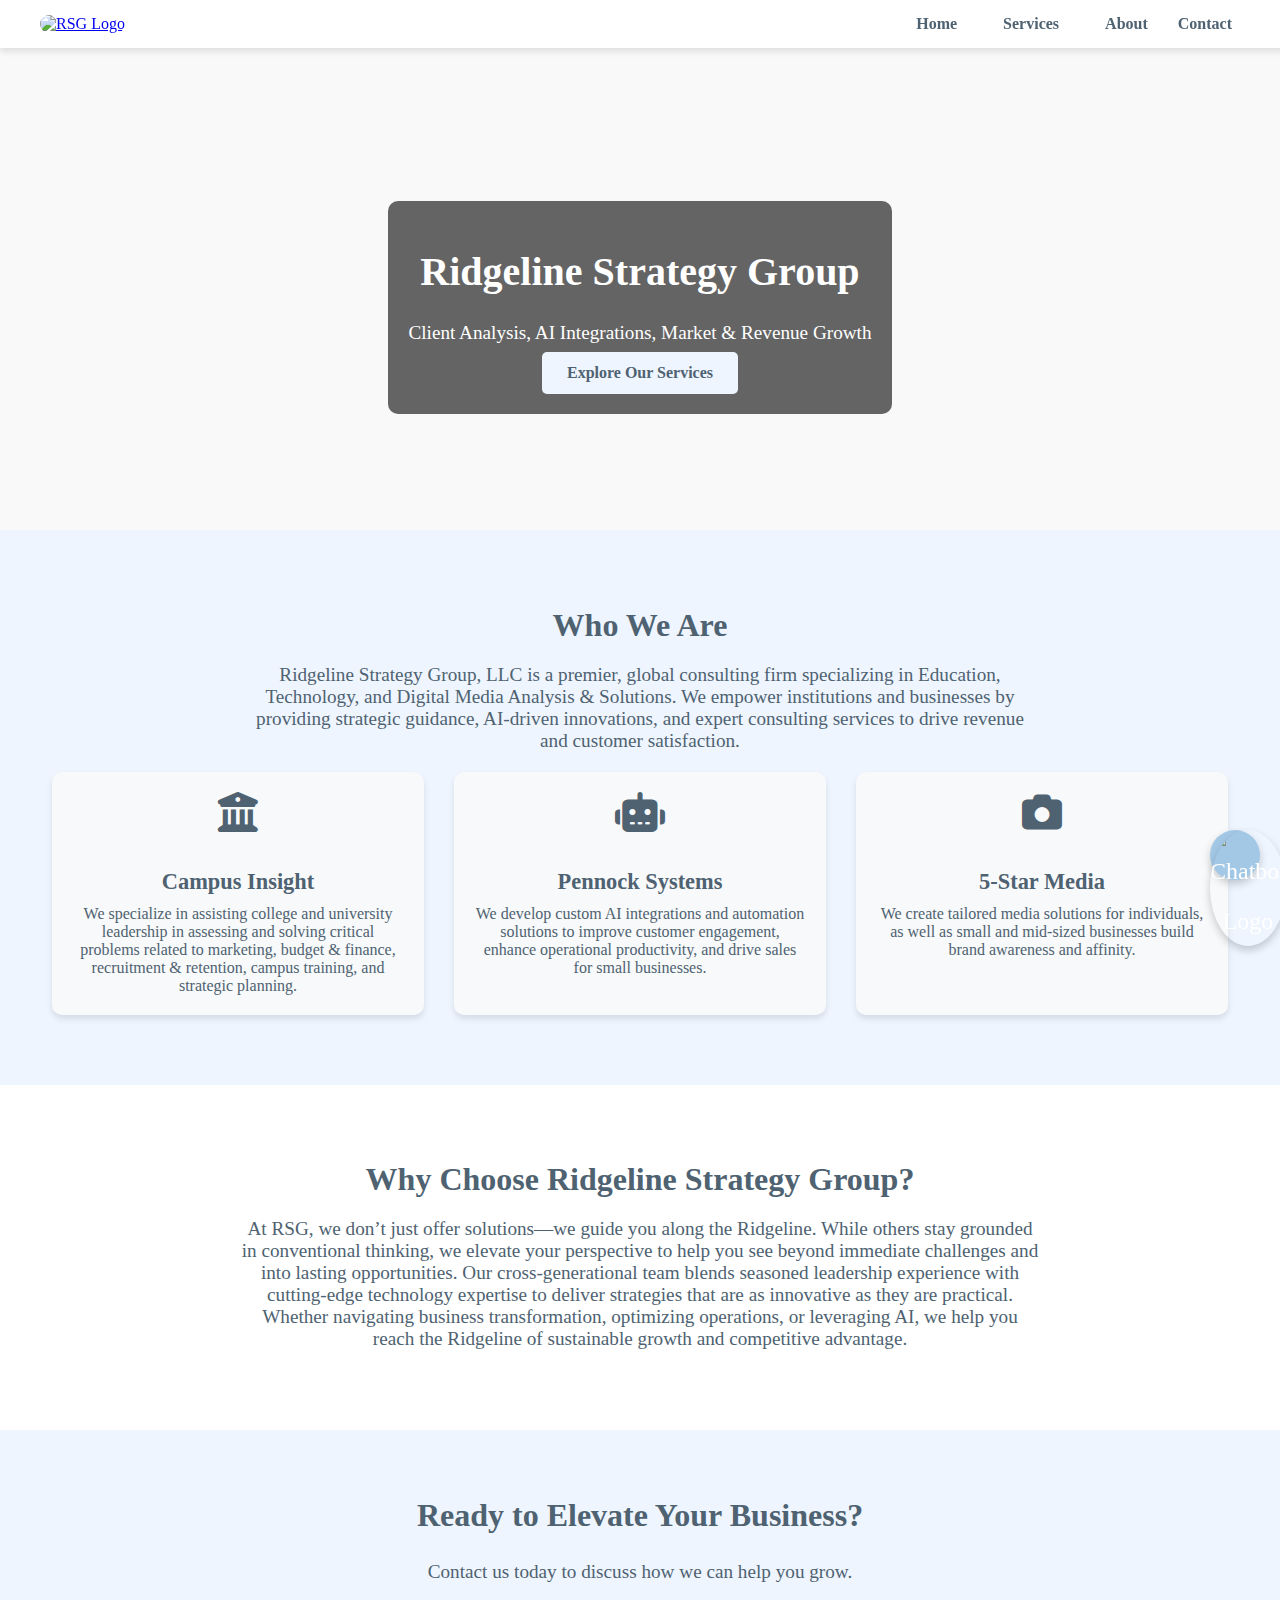
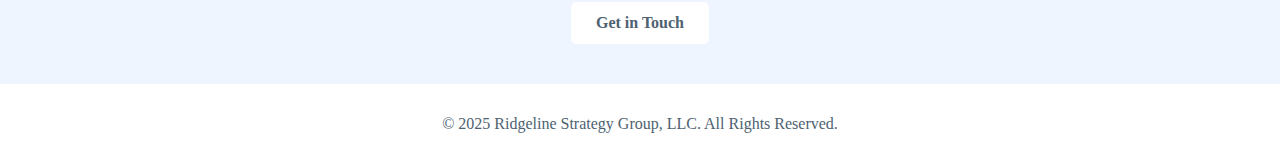
==== index.html @ 0a09072b "Add files via upload" ====
<!DOCTYPE html>
<html lang="en">
<head>
    <meta charset="UTF-8">
    <meta name="viewport" content="width=device-width, initial-scale=1.0">
    <title>Ridgeline Strategy Group LLC</title>
    <link rel="stylesheet" href="style.css">
    <link href="https://fonts.googleapis.com/css2?family=Poppins:wght@300;400;600&display=swap" rel="stylesheet">
    <link rel="stylesheet" href="https://cdnjs.cloudflare.com/ajax/libs/font-awesome/6.4.2/css/all.min.css">
</head>
<body>

<!-- Navigation -->
<nav class="navbar">
    <a href="index.html" class="navbar-logo">
        <img src="images/R logo 2.png" alt="RSG Logo">
    </a>
    <ul>
        <li><a href="index.html">Home</a></li>
        <li class="dropdown">
            <a href="services.html" class="dropbtn">Services</a>
            <div class="dropdown-content">
                <a href="insight-solutions.html">Campus Insight</a>
                <a href="technology-consulting.html">Pennock Systems</a>
                <a href="5-star-media.html">5-Star Media</a>
            </div>
        </li>
        <li><a href="about.html">About</a></li>
        <li><a href="contact.html">Contact</a></li>
    </ul>
</nav>


    <!-- Hero Section with Background Video -->
    <header class="hero">
        <video autoplay muted loop playsinline class="hero-video">
            <source src="images/R logo 2.png" type="images">
            Your browser does not support the video tag.
        </video>
        <div class="hero-content">
            <h1>Ridgeline Strategy Group</h1>
            <p>Client Analysis, AI Integrations, Market & Revenue Growth</p>
            <a href="services.html" class="btn">Explore Our Services</a>
        </div>
    </header>
    
<!-- Overview Section -->
<section class="overview">
    <h2>Who We Are</h2>
    <p>Ridgeline Strategy Group, LLC is a premier, global consulting firm specializing in Education, Technology, and Digital Media Analysis & Solutions. 
       We empower institutions and businesses by providing strategic guidance, AI-driven innovations, and expert consulting services to drive revenue and customer satisfaction.</p>
    <div class="overview-container">

        <a href="insight-solutions.html" class="overview-link">
            <div class="overview-box">
                <i class="fas fa-university"></i> <!-- Higher Ed Icon -->
                <h3>Campus Insight</h3>
                <p>We specialize in assisting college and university leadership in assessing and solving critical problems related to marketing, budget & finance, recruitment & retention, campus training, and strategic planning.</p>
            </div>
        </a>

        <a href="technology-consulting.html" class="overview-link">
            <div class="overview-box">
                <i class="fas fa-robot"></i> <!-- AI Chatbot Icon -->
                <h3>Pennock Systems</h3>
                <p>We develop custom AI integrations and automation solutions to improve customer engagement, enhance operational productivity, and drive sales for small businesses.</p>
            </div>
        </a>

        <a href="5-star-media.html" class="overview-link">
            <div class="overview-box">
                <i class="fas fa-camera"></i>
                <h3>5-Star Media</h3>
                <p>We create tailored media solutions for individuals, as well as small and mid-sized businesses build brand awareness and affinity.</p>
            </div>
        </a>

    </div>
</section>


<!-- Value Proposition Section -->
<section class="value-proposition">
    <h2>Why Choose Ridgeline Strategy Group?</h2>
    <p>At RSG, we don’t just offer solutions—we guide you along the Ridgeline. While others stay grounded in conventional thinking, we elevate your perspective to help you see beyond immediate challenges and into lasting opportunities. Our cross-generational team blends seasoned leadership experience with cutting-edge technology expertise to deliver strategies that are as innovative as they are practical. Whether navigating business transformation, optimizing operations, or leveraging AI, we help you reach the Ridgeline of sustainable growth and competitive advantage.</p>
    </div>
</section>

    <!-- Call to Action -->
    <section class="cta">
        <h2>Ready to Elevate Your Business?</h2>
        <p>Contact us today to discuss how we can help you grow.</p>
        <a href="contact.html" class="btn">Get in Touch</a>
    </section>

    <!-- Footer --> 
    <footer>
        <p>&copy; 2025 Ridgeline Strategy Group, LLC. All Rights Reserved.</p>
    </footer>

    <!-- Chatbot Toggle Button -->
    <div id="chatbot-toggle">
        <img src="images/R logo 2.png" alt="Chatbot Logo" class="chatbot-logo">
      </div>
      
    <!-- Chatbot iframe (hidden by default) -->
    <iframe id="chatbot-frame" src="chatbot.html" style="display: none;"></iframe>

    <script src="script.js"></script> <!-- Main website script -->
</body>
</html>
---- style.css ----
/* General Styles */
body {
    font-family: 'Garamond', serif;
    margin: 0;
    padding: 0;
    background-color: #f9f9f9;
    color: #333;
    text-align: center;
}


/* Hero Section */
.hero {
    height: 50vh;
    display: flex;
    align-items: center;
    justify-content: center;
    text-align: center;
    background: url('hero-background.jpg') no-repeat center center/cover;
    color: white;
    padding: 40px;
}

.hero-video {
    position: absolute;
    top: 50%;
    left: 50%;
    transform: translate(-50%, -50%);
    width: 100%;
    height: 100%;
    object-fit: cover;
    z-index: -1;
}

.hero-content {
    background: rgba(0, 0, 0, 0.6);
    padding: 20px;
    border-radius: 10px;
    animation: fadeIn 1.5s ease-in-out;
    max-width: 700px;
    margin-top: 85px;
}

.hero h1 {
    font-size: 2.5rem; /* Slightly smaller */
    max-width: 700px;
}

.hero p {
    font-size: 1.2rem; /* Reduce slightly */
    max-width: 600px;
    margin: 8px auto; /* Reduce spacing */
}

/* Button */
.btn {
    display: inline-block;
    padding: 12px 25px;
    background: #eef5ff;
    color: #4E6271;
    text-decoration: none;
    border-radius: 5px;
    font-weight: 600;
    transition: background 0.3s ease;
}

/* Navigation */

.navbar {
    position: fixed;
    top: 0;
    width: 100%;
    background: white;
    padding: 15px 40px;
    z-index: 1000;
    display: flex;
    align-items: center;
    justify-content: space-between; /* Ensures logo is on the left, nav items are on the right */
    box-shadow: 0px 4px 6px rgba(0, 0, 0, 0.1);
}


/* Remove margin-left: auto and center align */
.navbar ul {
    list-style: none;
    display: flex;
    gap: 30px; /* Increase spacing for better alignment */
    padding: 0;
    margin: 0 40px 0 auto; /* Pushes the nav to the right */
    transform: translateX(-48px); /* Shift items 48px to the left */
}

.navbar ul li {
    display: inline-block;
    white-space: nowrap; /* Prevents line breaks */
}

.navbar ul li a:hover {
    color: #4E6271; /* Change the color to blue upon hover */
}

.navbar ul li a {
    text-decoration: none;
    color: #4E6271;
    font-weight: 600;
    transition: color 0.3s ease;
}

/* Style for the dropdown container */
.navbar .dropdown {
    position: relative;
    display: inline-block;
}

/* Style for the dropdown button (Services) */
.navbar .dropbtn {
    font-size: 16px;
    background-color: transparent;
    color: #4E6271; /* Adjust this based on your site's color scheme */
    padding: 14px 16px;
    border: none;
    cursor: pointer;
}

/* Dropdown content (hidden by default) */
.navbar .dropdown-content {
    display: none;
    position: absolute;
    background-color: #A3C8E6; /* Adjust this for your theme */
    min-width: 160px;
    z-index: 1;
}

/* Dropdown items */
.navbar .dropdown-content a {
    color: whitesmoke; /* Adjust text color */
    padding: 12px 16px;
    text-decoration: none;
    display: block;
}

/* Show the dropdown content when hovering */
.navbar .dropdown:hover .dropdown-content {
    display: block;
}

/* Responsive Fix for Small Screens */
@media screen and (max-width: 768px) {
    .navbar {
        flex-direction: column;
        padding: 15px 20px;
    }

    .navbar ul {
        flex-direction: column;
        align-items: center;
        gap: 10px;
    }

    nav ul li {
        margin: 5px 0;
    }
}

.navbar-logo img {
    height: 50px; /* Adjust as needed */
    width: auto;
    margin-right: 20px; /* Space between logo and navigation links */
    border-radius: 15px;
}


/* Call to Action */
.cta {
    padding: 40px;
    background: #eef5ff;
    color: #4E6271;
}

.cta h2 {
    font-size: 2rem;
}

.cta p {
    font-size: 1.2rem;
    color: #4E6271;
}

.cta .btn {
    background: white;
    color: #4E6271;
    font-weight: bold;
}

.cta .btn:hover {
    background: #A3C8E6;
}

/* Footer */
footer {
    background: white;
    color: #4E6271;
    padding: 15px;
    margin-top: 0;
}

/* Animations */
@keyframes fadeIn {
    from {
        opacity: 0;
        transform: translateY(-20px);
    }
    to {
        opacity: 1;
        transform: translateY(0);
    }
}

 /* Overview Section */
 .overview {
    padding: 50px 20px;
    background: #eef5ff;
    text-align: center;
}

.overview h2 {
    font-size: 2rem;
    color: #4E6271;
    margin-bottom: 20px;
}

.overview p {
    font-size: 1.2rem;
    max-width: 800px;
    margin: 0 auto;
    color: #4E6271;
}

.overview-container, .value-container {
    display: flex;
    gap: 30px;
    justify-content: center;
    text-align: center;
    padding: 20px 0;
}

.overview-box, .value-box {
    width: 30%;
    padding: 20px;
    background: #f8f9fa;
    border-radius: 10px;
    box-shadow: 0px 4px 6px rgba(0, 0, 0, 0.1);
}

.overview-box i, .value-box i {
    font-size: 40px;
    color: #4E6271;
    margin-bottom: 15px;
}

.overview-box h3, .value-box h3 {
    font-size: 1.4rem;
    margin-bottom: 10px;
    color: #4E6271
}

.overview-box p {
    font-size: 1rem;
    color: #4E6271;
}

.overview-box:hover {
    transform: translateY(-5px);
}

/* Make anchor behave like a block without interfering with box layout */
.overview-link {
    text-decoration: none;
    color: inherit;
    display: flex;
    width: 30%;
    border-radius: 10px; /* match box */
}


/* Ensure it inherits the original box styling and keeps structure */
.overview-link .overview-box {
    width: 100%;
    padding: 20px;
    background: #f8f9fa;
    border-radius: 10px;
    box-shadow: 0px 4px 6px rgba(0, 0, 0, 0.1);
    transition: transform 0.2s ease, box-shadow 0.2s ease;
}

/* Smooth hover transition remains intact */
.overview-link:hover .overview-box {
    transform: translateY(-5px);
    box-shadow: 0px 8px 12px rgba(0, 0, 0, 0.15);
}


/* Value Proposition Section */
.value-proposition {
    padding: 50px 20px;
    background: white;
    text-align: center;
}

.value-proposition h2 {
    font-size: 2rem;
    color: #4E6271;
    margin-bottom: 20px;
}

.value-proposition p {
    font-size: 1.2rem;
    max-width: 800px;
    margin: 0 auto 30px;
    color: #4E6271;
}

.value-container {
    display: flex;
    justify-content: center;
    gap: 30px;
}

.value-box {
    background: #eef5ff;
    padding: 20px;
    border-radius: 10px;
    width: 300px;
    box-shadow: 0 4px 6px rgba(0, 0, 0, 0.1);
    text-align: center;
    transition: transform 0.3s ease-in-out;
}

.value-box i {
    font-size: 40px;
    color: #4E6271;
    margin-bottom: 15px;
}

.value-box img {
    width: 60px;
    margin-bottom: 15px;
}

.value-box h3 {
    color: #4E6271;
    margin-bottom: 10px;
}

.value-box p {
    font-size: 1rem;
    color: #4E6271;
}

.value-box:hover {
    transform: translateY(-5px);
}

/* CHATBOT INFORMATION */

#chatbot-toggle {
    position: fixed;
    bottom: 20px;
    right: 20px;
    background-color: #A3C8E6;
    color: white;
    border-radius: 50%;
    font-size: 24px;
    width: 50px;
    height: 50px;
    text-align: center;
    line-height: 50px;
    cursor: pointer;
    box-shadow: 0 4px 8px rgba(0, 0, 0, 0.2);
    z-index: 1000;
  }

  #chatbot-toggle img.chatbot-logo {
    width: 50px; /* Adjust as needed */
    height: auto;
    border-radius: 50%; /* Optional: round logo */
    box-shadow: 0 4px 8px rgba(0, 0, 0, 0.2);
    transition: transform 0.3s ease, box-shadow 0.3s ease;
  }

  #chatbot-toggle img.chatbot-logo:hover {
    transform: scale(1.1);
    box-shadow: 0 6px 12px rgba(0, 0, 0, 0.3);
  }
  
  #chatbot-frame {
    position: fixed;
    bottom: 85px;
    right: 20px;
    width: 300px;
    height: 400px;
    border: none;
    border-radius: 15px;
    box-shadow: 0 4px 8px rgba(0, 0, 0, 0.2);
    display: flex;
    flex-direction: column;
    z-index: 999;
    background-color: white;
  }
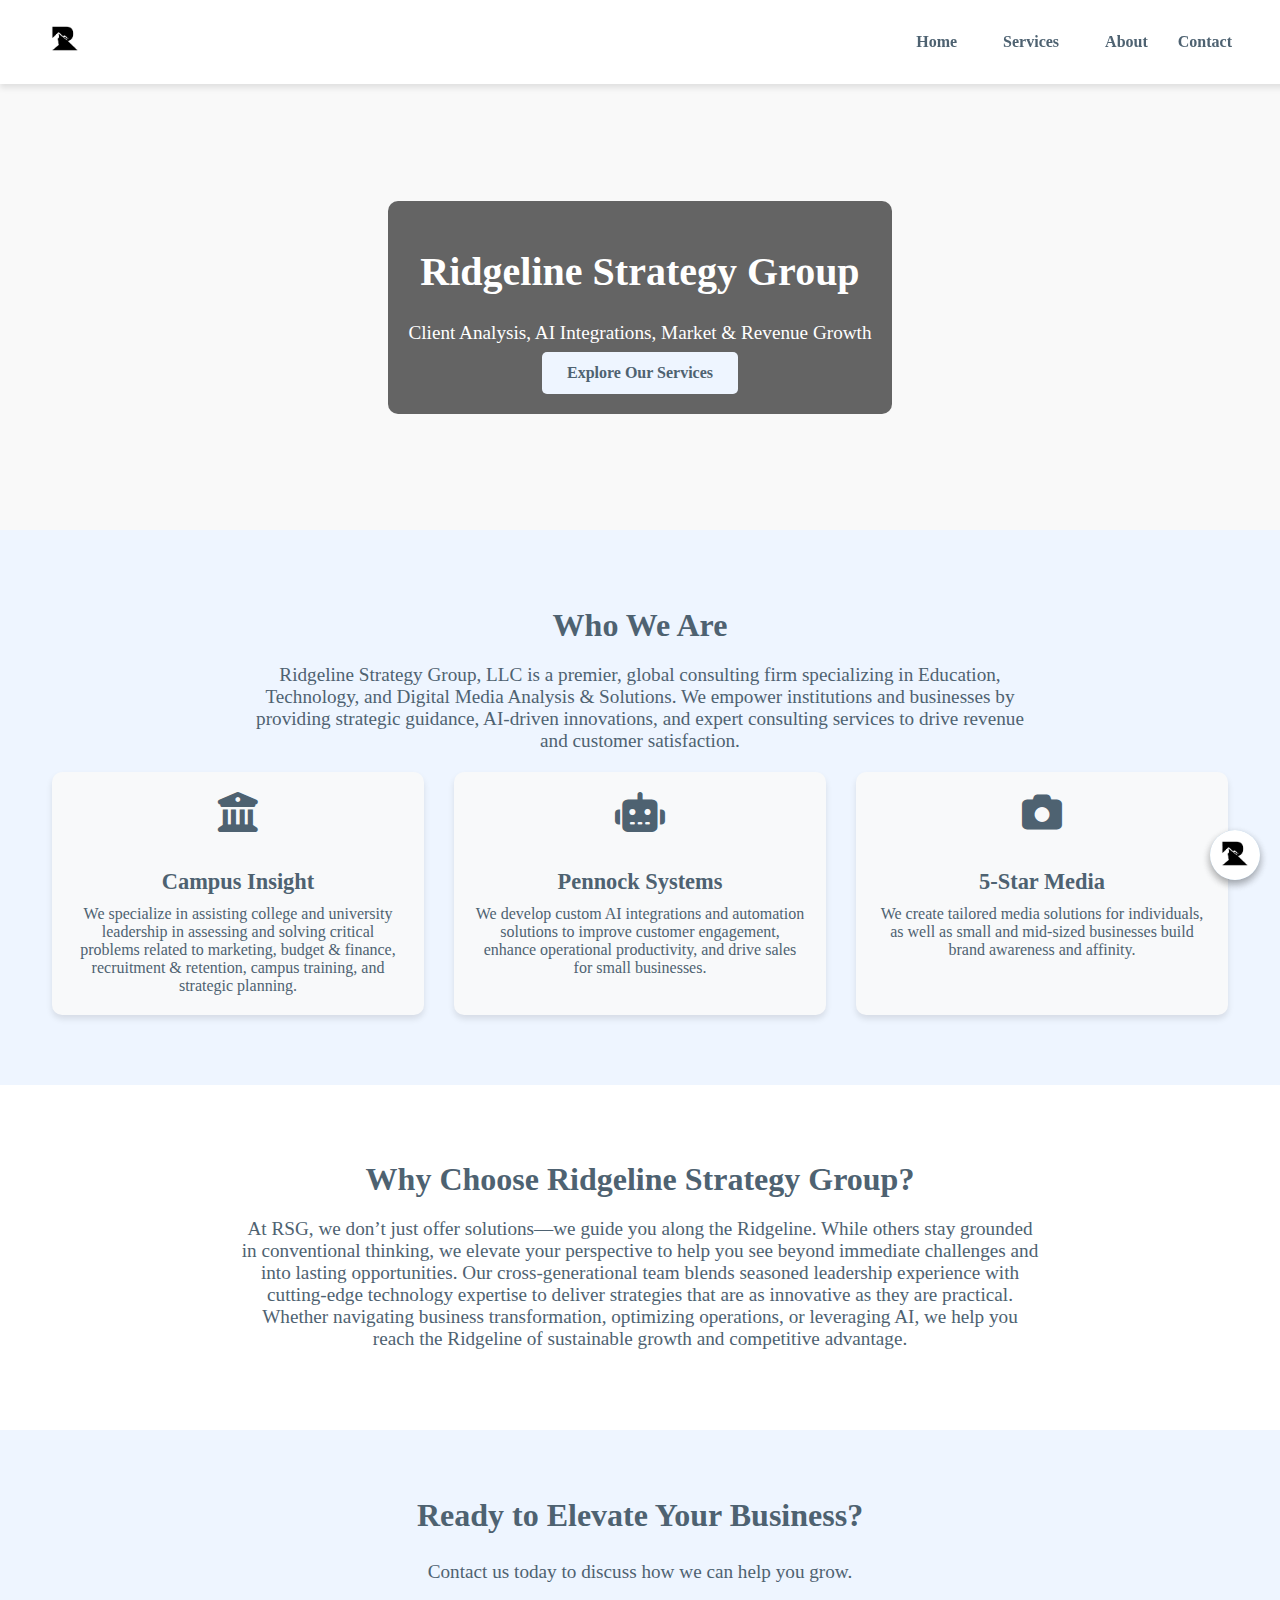
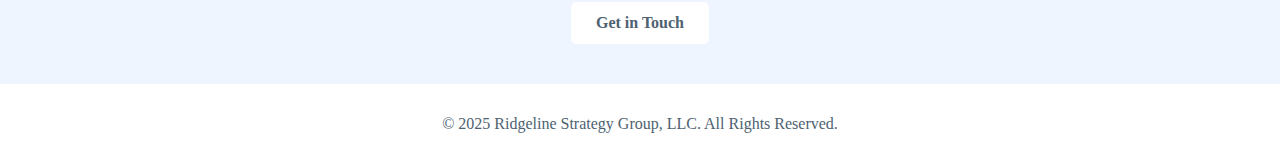
==== commit fc947c9f: "Update index.html" ====
--- a/index.html
+++ b/index.html
@@ -13,7 +13,7 @@
 <!-- Navigation -->
 <nav class="navbar">
     <a href="index.html" class="navbar-logo">
-        <img src="images/R logo 2.png" alt="RSG Logo">
+        <img src="R logo 2.png" alt="RSG Logo">
     </a>
     <ul>
         <li><a href="index.html">Home</a></li>
@@ -100,7 +100,7 @@
 
     <!-- Chatbot Toggle Button -->
     <div id="chatbot-toggle">
-        <img src="images/R logo 2.png" alt="Chatbot Logo" class="chatbot-logo">
+        <img src="R logo 2.png" alt="Chatbot Logo" class="chatbot-logo">
       </div>
       
     <!-- Chatbot iframe (hidden by default) -->
